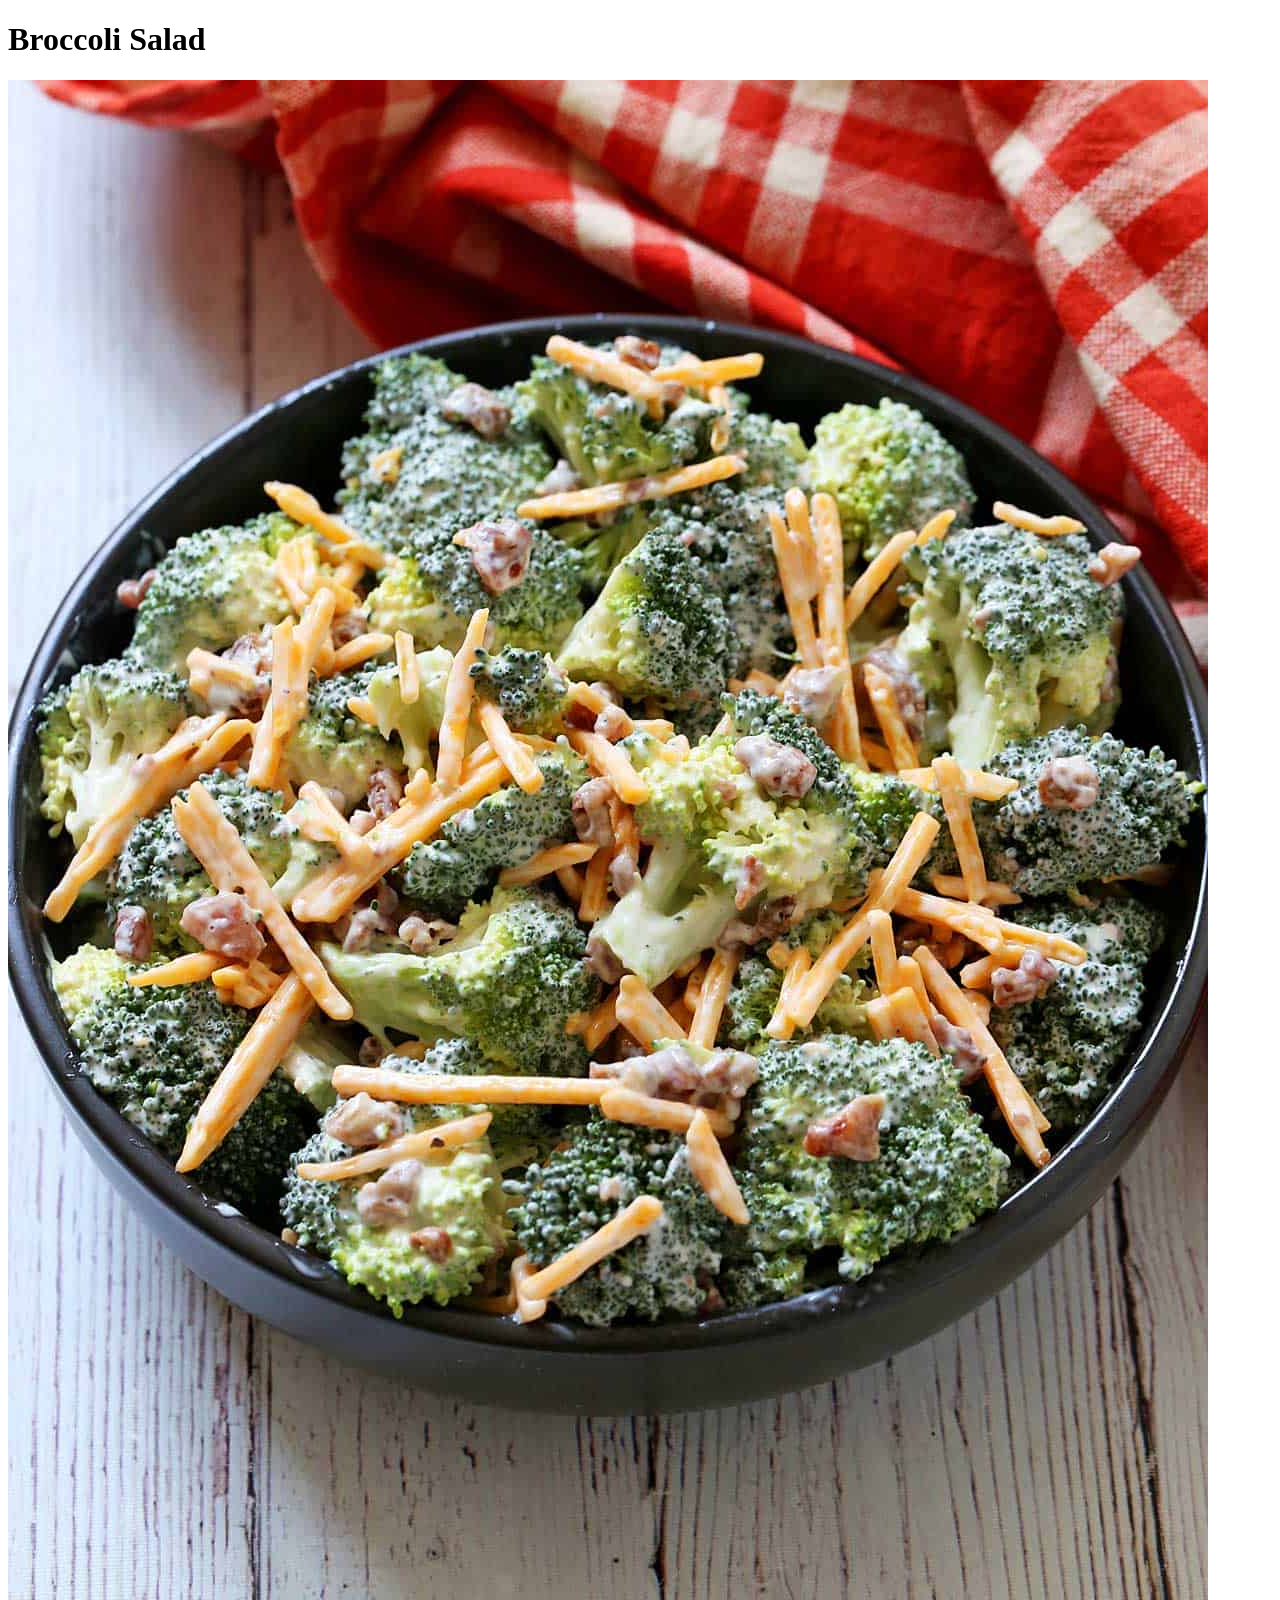
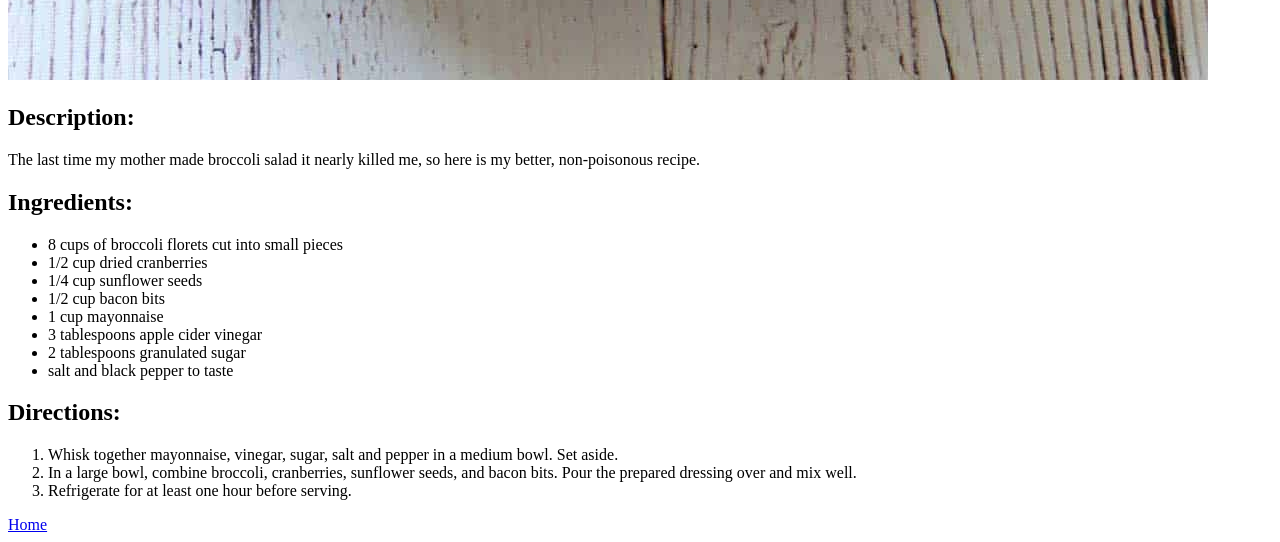
==== recipes/broccolisalad.html @ 11a66591 "Initial commit" ====
<!DOCTYPE html>
<html lang="en">
<head>
    <meta charset="UTF-8">
    <meta name="viewport" content="width=device-width, initial-scale=1.0">
    <title>Broccoli Salad</title>
</head>
<body>
    <h1>Broccoli Salad</h1>

    <img src="../Images/broccolisalad.jpg">
    
    <h2>Description:</h2>
    <p>The last time my mother made broccoli salad it nearly killed me, so here
        is my better, non-poisonous recipe.
    </p>
    <h2>Ingredients:</h2>
    <ul>
        <li>8 cups of broccoli florets cut into small pieces</li>
        <li>1/2 cup dried cranberries</li>
        <li>1/4 cup sunflower seeds</li>
        <li>1/2 cup bacon bits</li>
        <li>1 cup mayonnaise</li>
        <li>3 tablespoons apple cider vinegar</li>
        <li>2 tablespoons granulated sugar</li>
        <li>salt and black pepper to taste</li>
    </ul>

    <h2>Directions:</h2>
    <ol>
        <li>Whisk together mayonnaise, vinegar, sugar, salt and pepper in a medium
            bowl. Set aside.
        </li>
        <li>In a large bowl, combine broccoli, cranberries, sunflower seeds, 
            and bacon bits. Pour the prepared dressing over and mix well.
        </li>
        <li>Refrigerate for at least one hour before serving.</li>
    </ol>

    <a href="../index.html">Home</a>
</body>
</html>
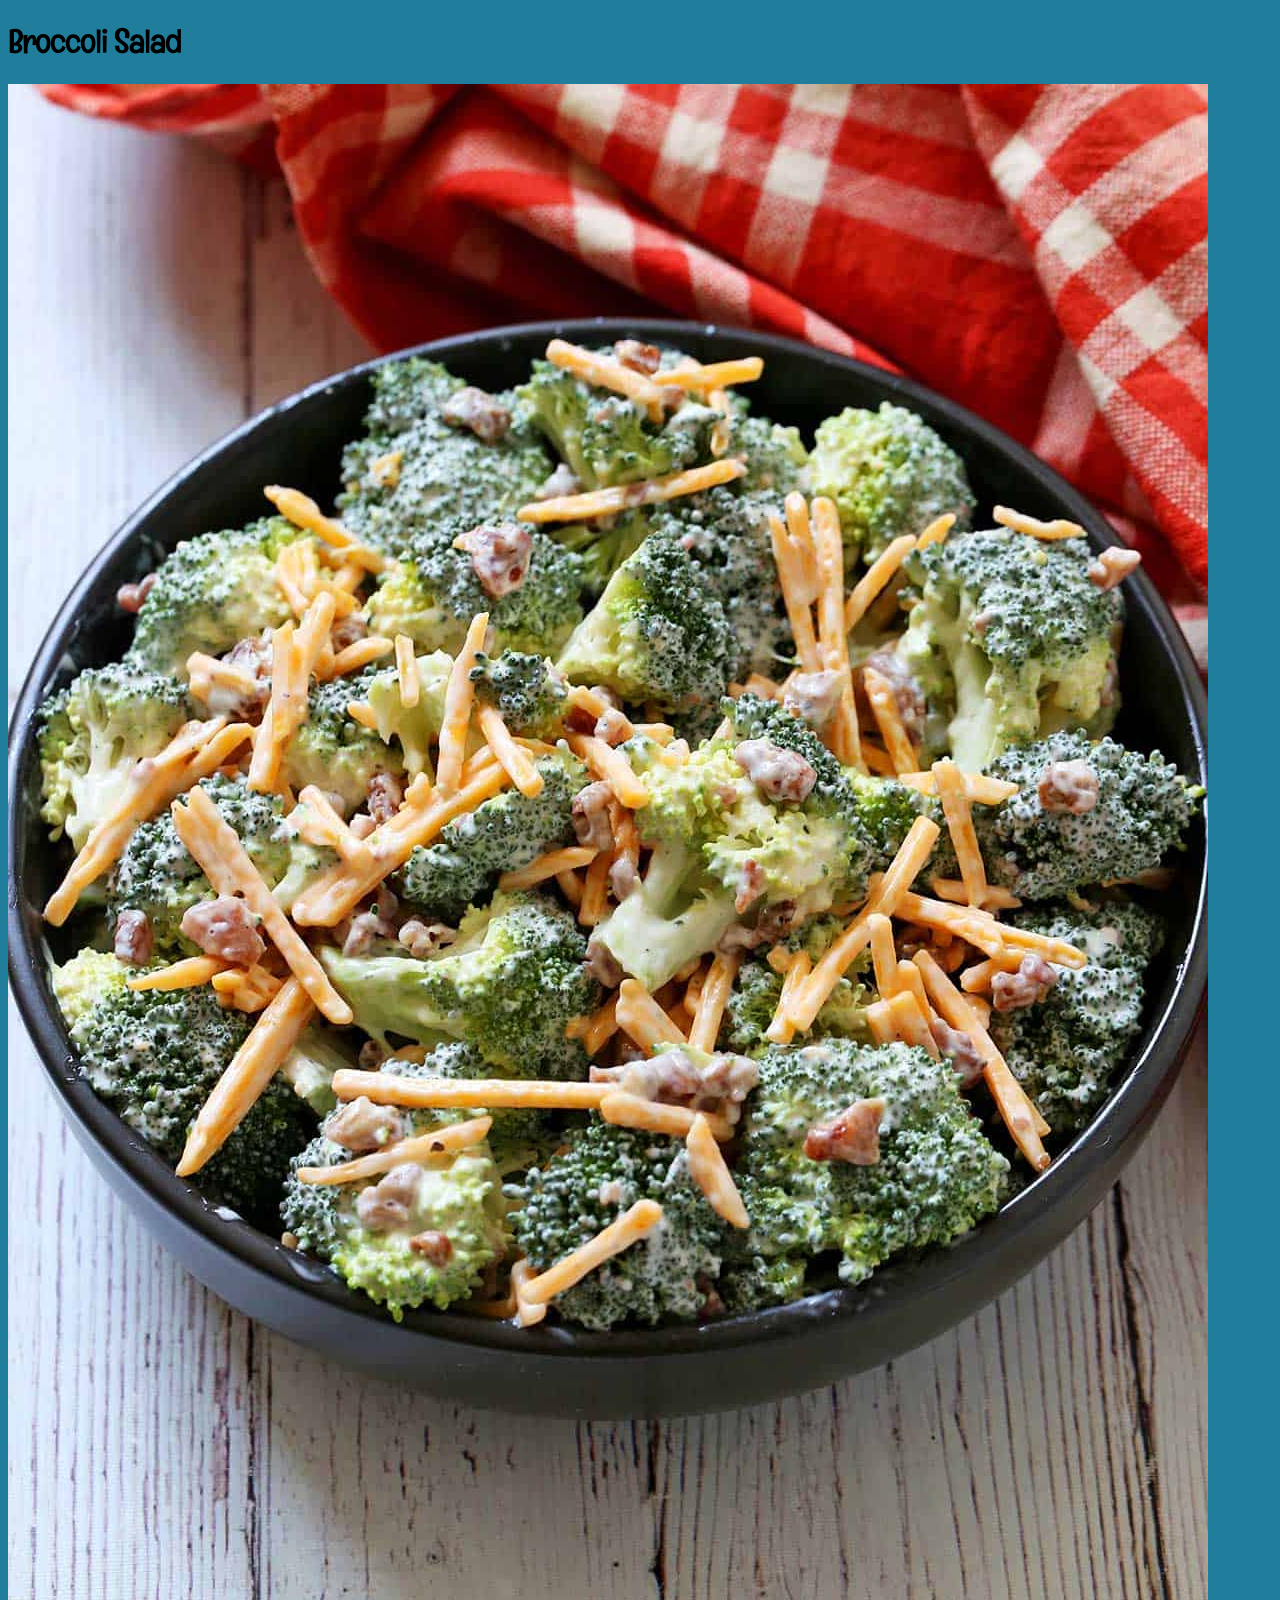
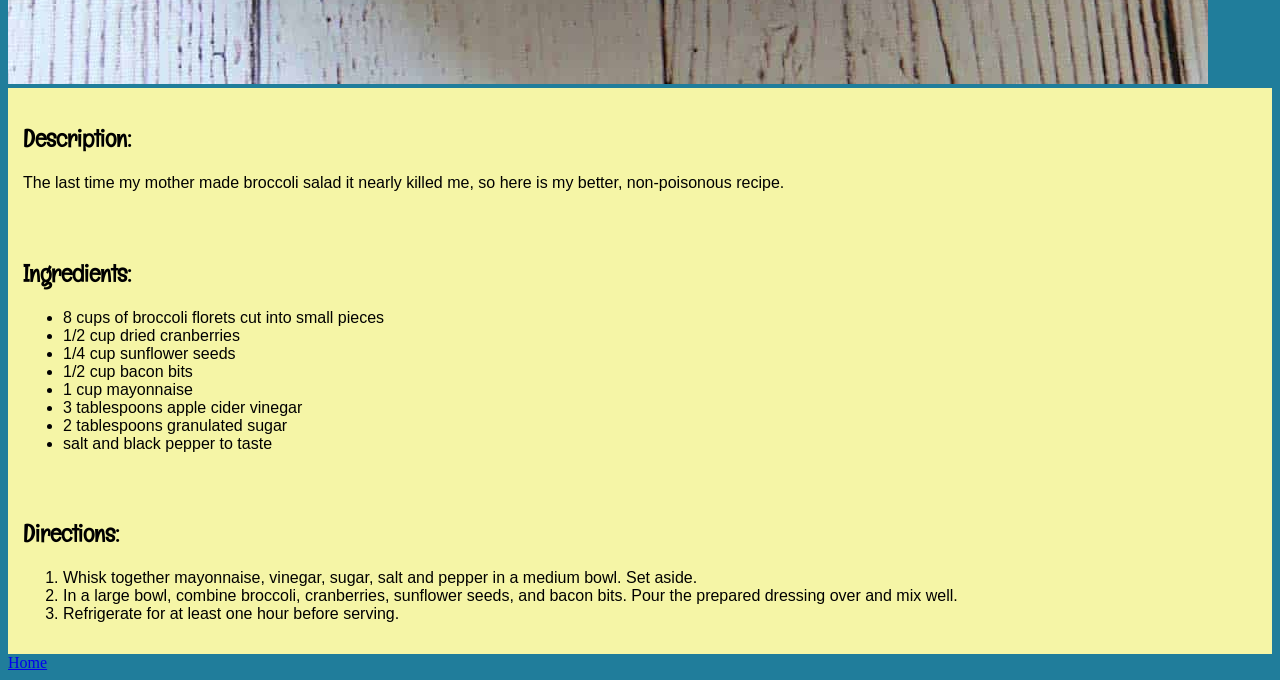
==== commit fc380a03: "add basic beginning css. need sleep." ====
--- a/recipes/broccolisalad.html
+++ b/recipes/broccolisalad.html
@@ -1,41 +1,53 @@
 <!DOCTYPE html>
 <html lang="en">
+
 <head>
     <meta charset="UTF-8">
     <meta name="viewport" content="width=device-width, initial-scale=1.0">
+    <link rel="preconnect" href="https://fonts.googleapis.com">
+    <link rel="preconnect" href="https://fonts.gstatic.com" crossorigin>
+    <link href="https://fonts.googleapis.com/css2?family=Englebert&family=Lato:ital,wght@0,100;0,300;0,400;0,700;0,900;1,100;1,300;1,400;1,700;1,900&display=swap" rel="stylesheet">
+    <link rel="stylesheet" href="/styles.css">
     <title>Broccoli Salad</title>
 </head>
+
 <body>
-    <h1>Broccoli Salad</h1>
+    <header>
+        <h1>Broccoli Salad</h1>
+        <img src="../Images/broccolisalad.jpg">
+    </header>
+    
+    <section>
+        <h2>Description:</h2>
+        <p>The last time my mother made broccoli salad it nearly killed me, so here
+            is my better, non-poisonous recipe.</p>
+    </section>
+    <section>
+        <h2>Ingredients:</h2>
+        <ul>
+            <li>8 cups of broccoli florets cut into small pieces</li>
+            <li>1/2 cup dried cranberries</li>
+            <li>1/4 cup sunflower seeds</li>
+            <li>1/2 cup bacon bits</li>
+            <li>1 cup mayonnaise</li>
+            <li>3 tablespoons apple cider vinegar</li>
+            <li>2 tablespoons granulated sugar</li>
+            <li>salt and black pepper to taste</li>
+        </ul>
+    </section>
 
-    <img src="../Images/broccolisalad.jpg">
-    
-    <h2>Description:</h2>
-    <p>The last time my mother made broccoli salad it nearly killed me, so here
-        is my better, non-poisonous recipe.
-    </p>
-    <h2>Ingredients:</h2>
-    <ul>
-        <li>8 cups of broccoli florets cut into small pieces</li>
-        <li>1/2 cup dried cranberries</li>
-        <li>1/4 cup sunflower seeds</li>
-        <li>1/2 cup bacon bits</li>
-        <li>1 cup mayonnaise</li>
-        <li>3 tablespoons apple cider vinegar</li>
-        <li>2 tablespoons granulated sugar</li>
-        <li>salt and black pepper to taste</li>
-    </ul>
-
-    <h2>Directions:</h2>
-    <ol>
-        <li>Whisk together mayonnaise, vinegar, sugar, salt and pepper in a medium
-            bowl. Set aside.
-        </li>
-        <li>In a large bowl, combine broccoli, cranberries, sunflower seeds, 
-            and bacon bits. Pour the prepared dressing over and mix well.
-        </li>
-        <li>Refrigerate for at least one hour before serving.</li>
-    </ol>
+    <section>
+        <h2>Directions:</h2>
+        <ol>
+            <li>Whisk together mayonnaise, vinegar, sugar, salt and pepper in a medium
+                bowl. Set aside.
+            </li>
+            <li>In a large bowl, combine broccoli, cranberries, sunflower seeds, 
+                and bacon bits. Pour the prepared dressing over and mix well.
+            </li>
+            <li>Refrigerate for at least one hour before serving.</li>
+        </ol>
+    </section>
 
     <a href="../index.html">Home</a>
 </body>
--- a/styles.css
+++ b/styles.css
@@ -0,0 +1,13 @@
+body {
+    background-color: rgb(32, 125, 155);
+}
+
+h1, h2 {
+    font-family: 'Englebert', sans-serif;
+}
+
+section {
+    background-color: rgb(245, 245, 166);
+    padding: 15px;
+    font-family: 'Arial', sans-serif;
+}
